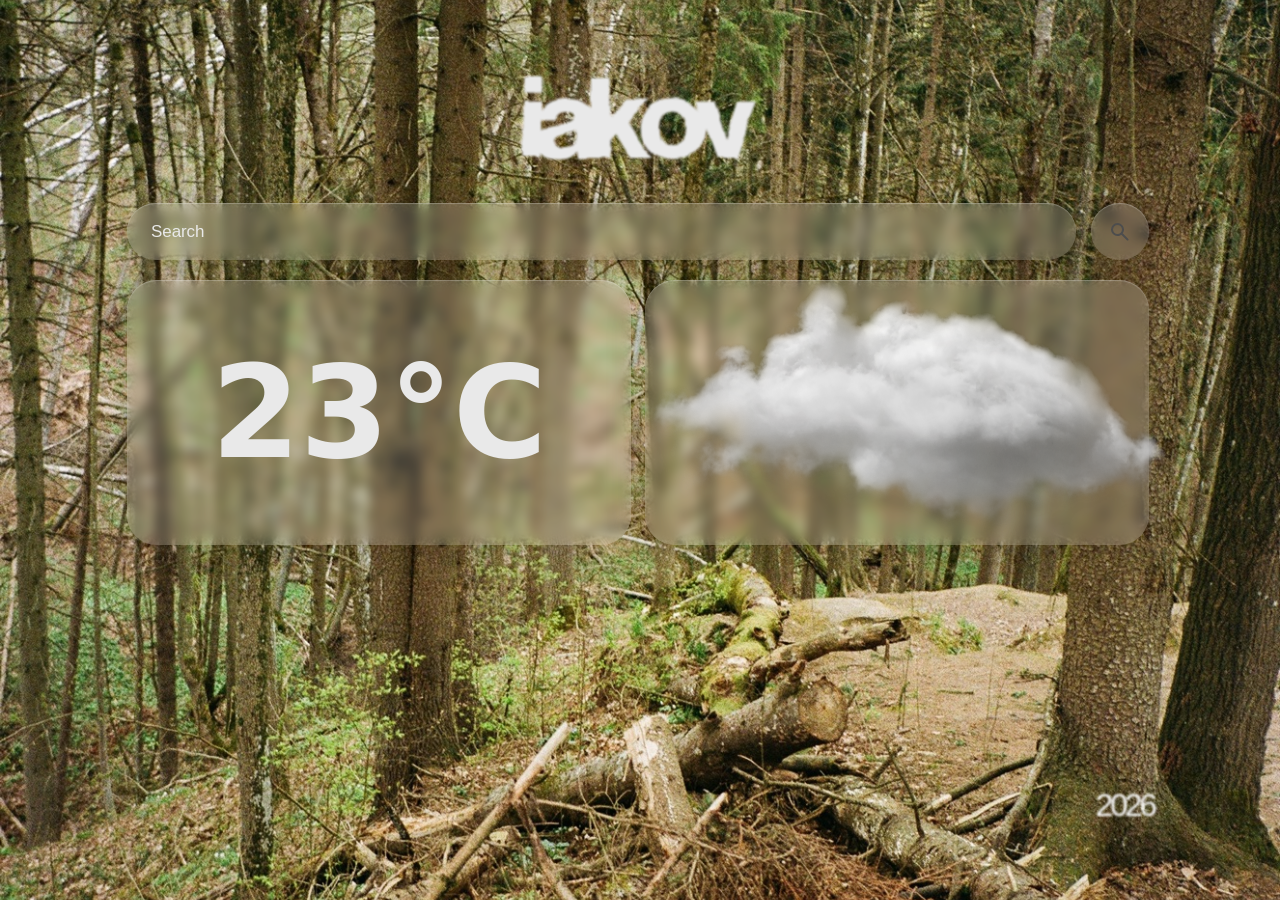
==== start.html @ 4c33d8b1 "feat: custom browser start page — Google search + geolocation weather widgets" ====
<!DOCTYPE html>
<html lang="en">
<head>
  <meta charset="UTF-8" />
  <meta name="viewport" content="width=device-width, initial-scale=1.0" />
  <title>iakov — start</title>
  <link rel="stylesheet" href="start.css" />
</head>
<body>
  <!-- Full-viewport background -->
  <div class="backdrop">
    <img class="bg" src="assets/bg.jpg" alt="" />
    <div class="grain"></div>
  </div>

  <div class="viewport">
    <div class="stage" data-weather="cloudy">
      <!-- Logo -->
      <img class="logo" src="assets/logo.svg" alt="iakov" />

      <!-- Search -->
      <form class="search" action="https://www.google.com/search" method="GET" autocomplete="off">
        <input
          class="search-input"
          type="text"
          name="q"
          placeholder="Search"
          autocomplete="off"
          autocorrect="off"
          autocapitalize="off"
          spellcheck="false"
          enterkeyhint="search"
        />
        <button class="search-btn" type="submit" aria-label="Search">
          <svg viewBox="0 0 24 24" width="24" height="24" aria-hidden="true">
            <path fill="currentColor" d="M9.5 16q-2.725 0-4.612-1.888T3 9.5t1.888-4.612T9.5 3t4.613 1.888T16 9.5q0 1.1-.35 2.075T14.7 13.3l5.6 5.6q.275.275.275.7t-.275.7t-.7.275t-.7-.275l-5.6-5.6q-.75.6-1.725.95T9.5 16m0-2q1.875 0 3.188-1.312T14 9.5t-1.312-3.187T9.5 5T6.313 6.313T5 9.5t1.313 3.188T9.5 14"/>
          </svg>
        </button>
      </form>

      <!-- Temperature widget -->
      <div class="widget temp">
        <span class="temp-value">23°C</span>
      </div>

      <!-- Weather widget -->
      <div class="widget weather"></div>

      <!-- Weather visuals (one shown per state) -->
      <img class="wx wx-cloudy" src="assets/weather/cloudy.png" alt="" />
      <div class="wx wx-sunny"><img src="assets/weather/sunny.png" alt="" /></div>
      <div class="wx wx-rainy"><img src="assets/weather/rainy.png" alt="" /></div>

      <!-- Year -->
      <div class="year">2026</div>
    </div>
  </div>

  <script src="start.js"></script>
</body>
</html>
---- start.css ----
* { margin: 0; padding: 0; box-sizing: border-box; }

html, body {
  width: 100%;
  height: 100%;
  background: #000;
  overflow: hidden;
}

.viewport {
  position: fixed;
  inset: 0;
  display: flex;
  align-items: center;
  justify-content: center;
}

/* Full-viewport background */
.backdrop {
  position: fixed;
  inset: 0;
  z-index: 0;
  overflow: hidden;
}
.bg {
  position: absolute;
  inset: 0;
  width: 100%;
  height: 100%;
  object-fit: cover;
  pointer-events: none;
  user-select: none;
}
.grain {
  position: absolute;
  inset: 0;
  pointer-events: none;
  opacity: 0.06;
  mix-blend-mode: overlay;
  background-image: url("data:image/svg+xml,%3Csvg xmlns='http://www.w3.org/2000/svg' width='120' height='120'%3E%3Cfilter id='n'%3E%3CfeTurbulence type='fractalNoise' baseFrequency='0.9' numOctaves='2'/%3E%3C/filter%3E%3Crect width='100%25' height='100%25' filter='url(%23n)'/%3E%3C/svg%3E");
}

/* Fixed 1280x832 stage, scaled to fit (see start.js) */
.stage {
  position: relative;
  z-index: 1;
  width: 1280px;
  height: 832px;
  background: transparent;
  transform-origin: center center;
  font-family: "SF Pro Display", -apple-system, BlinkMacSystemFont, system-ui, "Helvetica Neue", Arial, sans-serif;
}

/* Logo */
.logo {
  position: absolute;
  left: 519px;
  top: 40px;
  width: 242px;
  height: 89px;
  pointer-events: none;
  user-select: none;
}

/* ---- Shared frosted glass ---- */
.search-input,
.search-btn,
.widget {
  background: rgba(217, 217, 217, 0.2);
  border-radius: 30px;
  backdrop-filter: blur(6px);
  -webkit-backdrop-filter: blur(6px);
  box-shadow:
    0 8px 40px rgba(0, 0, 0, 0.18),
    inset 0 1px 1px rgba(255, 255, 255, 0.25);
}

/* ---- Search ---- */
.search {
  position: absolute;
  left: 127px;
  top: 169px;
  width: 1022px; /* input 949 + gap 15 + button 58 */
  height: 57px;
  display: flex;
  gap: 15px;
}
.search-input {
  flex: 1;
  height: 57px;
  border: none;
  outline: none;
  padding: 0 24px;
  font-size: 17px;
  letter-spacing: -0.08px;
  color: #e9e9e9;
}
.search-input::placeholder {
  color: #e9e9e9;
  opacity: 1;
}
.search-btn {
  width: 58px;
  height: 57px;
  border: none;
  cursor: pointer;
  display: flex;
  align-items: center;
  justify-content: center;
  color: #4d4d4d;
}

/* ---- Widgets ---- */
.widget.temp {
  position: absolute;
  left: 127px;
  top: 246px;
  width: 504px;
  height: 265px;
  display: flex;
  align-items: center;
  justify-content: center;
}
.temp-value {
  font-weight: 700;
  font-size: 128px;
  line-height: 1;
  letter-spacing: -0.08px;
  color: #e9e9e9;
}

.widget.weather {
  position: absolute;
  left: 645px;
  top: 246px;
  width: 504px;
  height: 265px;
}

/* ---- Weather visuals (one shown per [data-weather]) ---- */
.wx { display: none; position: absolute; pointer-events: none; }

.stage[data-weather="cloudy"] .wx-cloudy { display: block; }
.wx-cloudy {
  left: 591px;
  top: 169px;
  width: 612px;
  height: 397px;
}
.wx-cloudy { object-fit: cover; }

.stage[data-weather="sunny"] .wx-sunny { display: block; }
.wx-sunny {
  left: 420px;
  top: 246px;
  width: 729px;
  height: 410px;
}
.wx-sunny img {
  width: 100%;
  height: 100%;
  object-fit: cover;
  mix-blend-mode: plus-lighter;
}

.stage[data-weather="rainy"] .wx-rainy { display: block; }
.wx-rainy {
  left: 645px;
  top: 246px;
  width: 504px;
  height: 265px;
  border-radius: 30px;
  overflow: hidden;
}
.wx-rainy img {
  position: absolute;
  top: 0;
  left: 0;
  width: 100%;
  height: 190.19%;
  object-fit: cover;
  mix-blend-mode: plus-lighter;
}

/* ---- Year ---- */
.year {
  position: absolute;
  width: 177px;
  height: 42px;
  left: 977px;
  top: 750px;
  display: flex;
  align-items: center;
  justify-content: flex-end;
  font-family: "Neue Haas Grotesk Display Pro", "Helvetica Neue", Arial, sans-serif;
  font-weight: 400;
  font-size: 32px;
  line-height: 1;
  letter-spacing: -3.2px;
  color: #fff;
  text-align: right;
  filter: blur(1px);
}
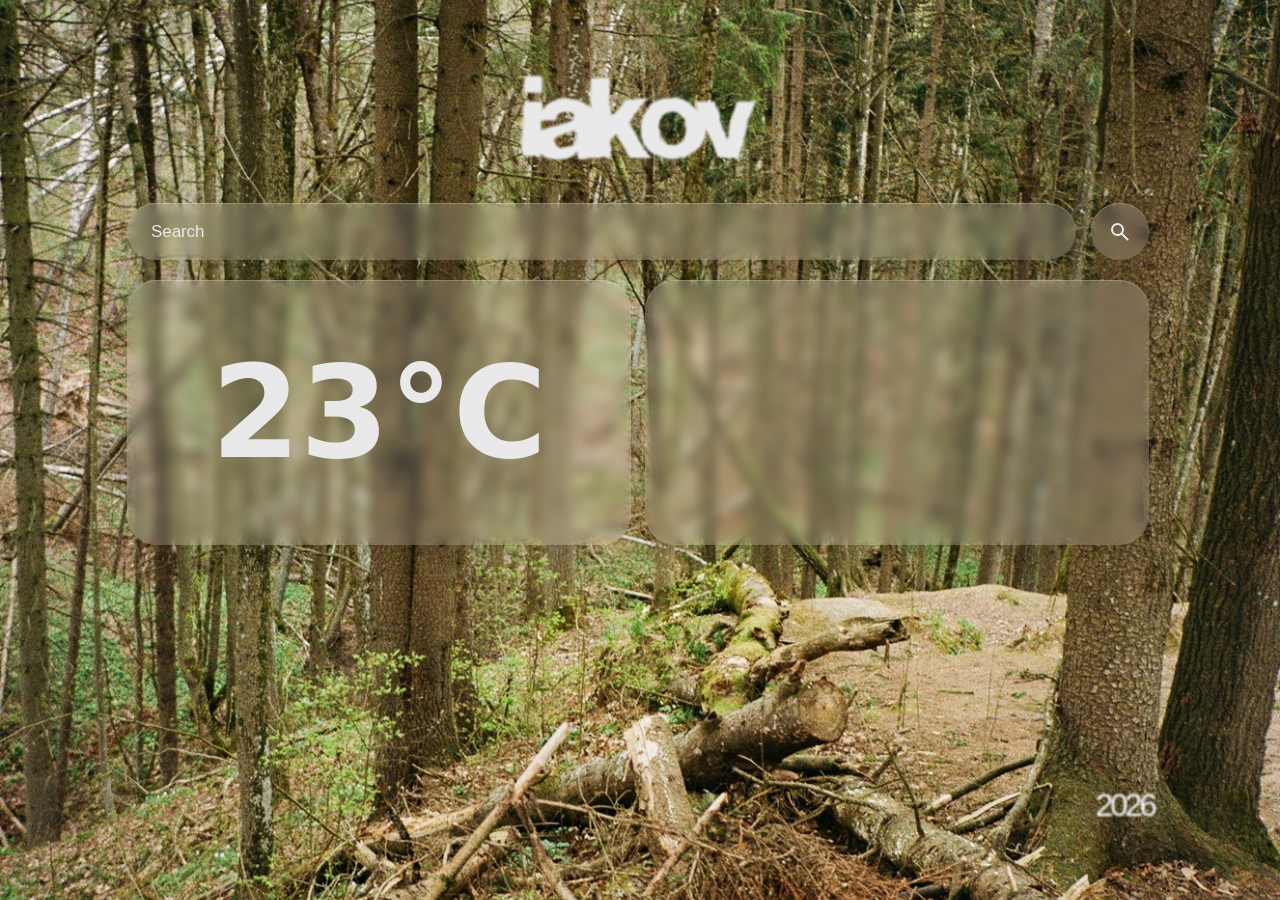
==== commit 4c421162: "fix: search icon color, sunny rays orientation/clipping, no weather flash on load" ====
--- a/start.html
+++ b/start.html
@@ -14,7 +14,7 @@
   </div>
 
   <div class="viewport">
-    <div class="stage" data-weather="cloudy">
+    <div class="stage" data-weather="">
       <!-- Logo -->
       <img class="logo" src="assets/logo.svg" alt="iakov" />
 
--- a/start.css
+++ b/start.css
@@ -107,7 +107,7 @@
   display: flex;
   align-items: center;
   justify-content: center;
-  color: #4d4d4d;
+  color: #e9e9e9;
 }
 
 /* ---- Widgets ---- */
@@ -151,15 +151,20 @@
 
 .stage[data-weather="sunny"] .wx-sunny { display: block; }
 .wx-sunny {
-  left: 420px;
-  top: 246px;
-  width: 729px;
-  height: 410px;
+  left: 645px;
+  top: 246px;
+  width: 504px;
+  height: 265px;
+  border-radius: 30px;
+  overflow: hidden; /* keep the rays inside the widget */
 }
 .wx-sunny img {
-  width: 100%;
-  height: 100%;
-  object-fit: cover;
+  position: absolute;
+  top: 0;
+  right: 0;
+  width: 144.6%; /* zoomed like the mockup (729 over 504) */
+  height: auto;
+  transform: scaleX(-1); /* mirror so the light source sits top-right */
   mix-blend-mode: plus-lighter;
 }
 
